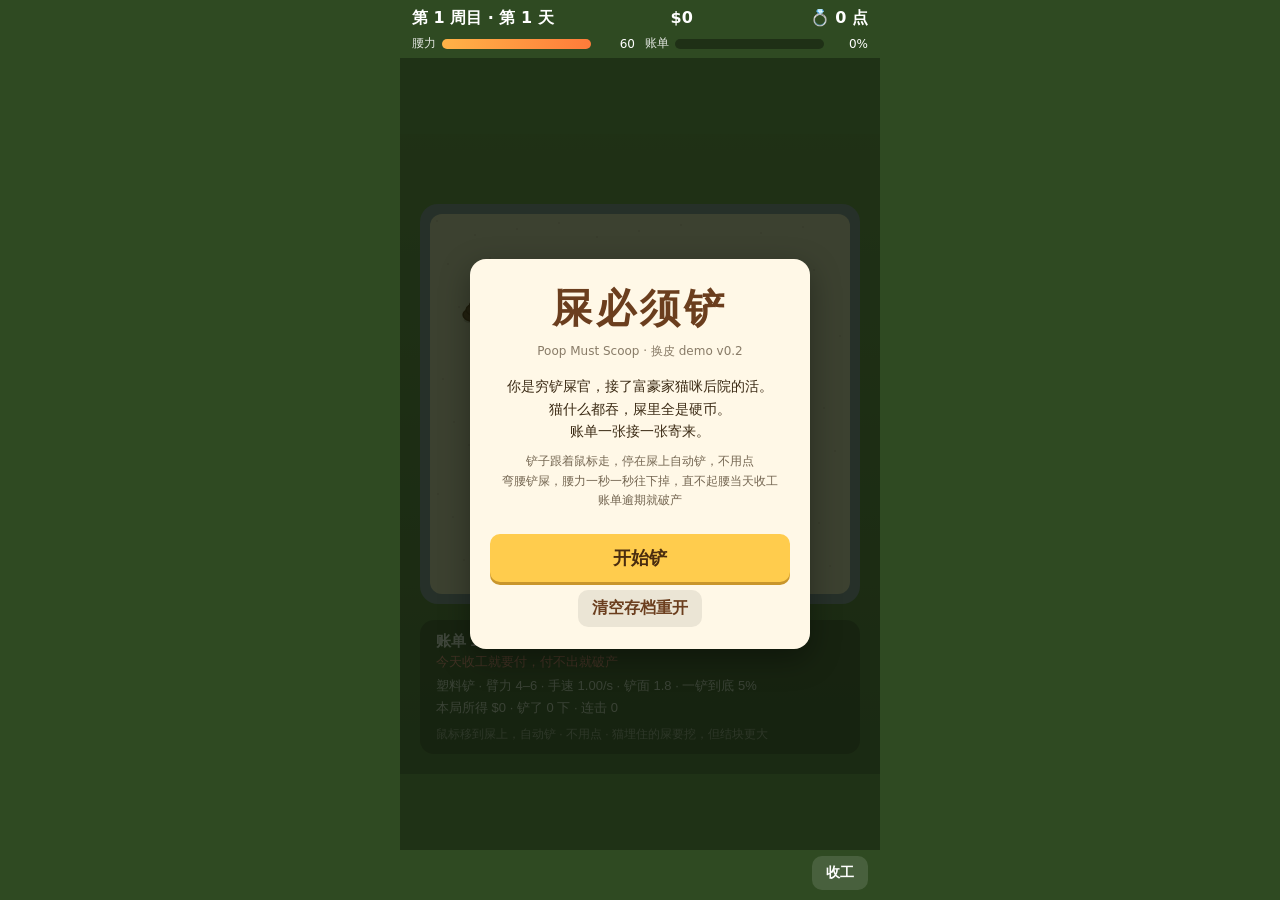
==== index.html @ a47eae33 "feat v0.3: 猫埋屎（猫凭空出现→蹲→拉→扒砂盖住→鼓包破绽→挖开升档） - 猫不再走进来，凭空出现，拉完扒砂 3s [待核]；盖住前铲走最省腰力 - 埋住=砂色鼓包+两只苍蝇破绽，砂层血量 " ====
<!DOCTYPE html>
<html lang="zh-CN">
<head>
<meta charset="utf-8">
<meta name="viewport" content="width=device-width, initial-scale=1, maximum-scale=1, user-scalable=no, viewport-fit=cover">
<meta name="theme-color" content="#5a8f3a">
<title>屎必须铲 Poop Must Scoop</title>
<link rel="stylesheet" href="style.css?v=0.3.0">
</head>
<body>
<div id="app">
  <header id="hud">
    <div class="hud-row">
      <span id="hud-day">第 1 周目 · 第 1 天</span>
      <span id="hud-cans">$0</span>
      <span id="hud-cats">💍 0 点</span>
    </div>
    <div class="hud-bars">
      <div class="bar"><span class="bar-label">腰力</span><div class="bar-track"><div id="bar-stamina" class="bar-fill stamina"></div></div><span id="txt-stamina" class="bar-val">60</span></div>
      <div class="bar"><span class="bar-label">账单</span><div class="bar-track"><div id="bar-clean" class="bar-fill clean"></div></div><span id="txt-clean" class="bar-val">0%</span></div>
    </div>
  </header>
  <div id="stage">
    <canvas id="cv"></canvas>
    <div id="splash" class="overlay">
      <div class="card">
        <h1>屎必须铲</h1>
        <p class="sub">Poop Must Scoop · 换皮 demo v0.2</p>
        <p>你是穷铲屎官，接了富豪家猫咪后院的活。<br>猫什么都吞，屎里全是硬币。<br>账单一张接一张寄来。</p>
        <p class="tip">铲子跟着鼠标走，停在屎上自动铲，不用点<br>弯腰铲屎，腰力一秒一秒往下掉，直不起腰当天收工<br>账单逾期就破产</p>
        <button id="btn-start" class="primary">开始铲</button>
        <button id="btn-reset" class="ghost">清空存档重开</button>
      </div>
    </div>
    <div id="dayend" class="overlay hidden">
      <div class="card wide">
        <h2 id="de-title">收工</h2>
        <div id="de-summary"></div>
        <button id="btn-next" class="primary">下一天</button>
      </div>
    </div>
    <div id="perkpick" class="overlay hidden top">
      <div class="card">
        <h2>账单付清 · 三选一</h2>
        <p class="sub">perk 在本周目内持续（原作规则）</p>
        <div id="perk-list"></div>
      </div>
    </div>
    <div id="bankrupt" class="overlay hidden top">
      <div class="card wide">
        <h2 id="bk-title">破产</h2>
        <div id="bk-summary"></div>
        <h3>戒指 <span id="bk-lp" class="cans">💍 0 点</span></h3>
        <div id="rings"></div>
        <button id="btn-newcycle" class="primary">开始新周目</button>
      </div>
    </div>
  </div>
  <footer id="foot">
    <span id="combo-hint"></span>
    <button id="btn-endday" class="ghost">收工</button>
  </footer>
</div>
<script src="game.js?v=0.3.0"></script>
</body>
</html>
---- style.css ----
*{box-sizing:border-box;margin:0;padding:0;-webkit-tap-highlight-color:transparent}
html,body{height:100%;background:#2f4a22;color:#fff;font-family:-apple-system,"PingFang SC","Noto Sans SC","Microsoft YaHei",system-ui,sans-serif;overflow:hidden}
#app{display:flex;flex-direction:column;height:100%;max-width:480px;margin:0 auto;background:#3f6a2c}
#hud{padding:8px 12px 6px;background:#2f4a22;flex:0 0 auto}
.hud-row{display:flex;justify-content:space-between;font-weight:700;font-size:16px;margin-bottom:6px}
.hud-bars{display:flex;gap:10px}
.bar{flex:1;display:flex;align-items:center;gap:6px;font-size:12px}
.bar-label{opacity:.85;white-space:nowrap}
.bar-track{flex:1;height:10px;background:rgba(0,0,0,.35);border-radius:5px;overflow:hidden}
.bar-fill{height:100%;width:100%;transition:width .15s}
.bar-fill.stamina{background:linear-gradient(90deg,#ffb347,#ff7b3a)}
.bar-fill.clean{background:linear-gradient(90deg,#7ee081,#3cb371)}
.bar-val{width:38px;text-align:right;font-variant-numeric:tabular-nums}
#stage{position:relative;flex:1 1 auto;min-height:0;display:flex;align-items:center;justify-content:center;background:#3f6a2c}
#cv{display:block;width:100%;height:100%;object-fit:contain;touch-action:none;cursor:crosshair;user-select:none}
#foot{flex:0 0 auto;display:flex;justify-content:space-between;align-items:center;padding:6px 12px 10px;padding-bottom:max(10px,env(safe-area-inset-bottom));background:#2f4a22;font-size:14px}
#combo-hint{opacity:.8}
button{font:inherit;border:0;border-radius:10px;padding:10px 18px;cursor:pointer;font-weight:700}
button.primary{background:#ffcc4d;color:#4a2c0f;font-size:18px;padding:12px 28px;box-shadow:0 3px 0 #c9962c}
button.primary:active{transform:translateY(2px);box-shadow:0 1px 0 #c9962c}
button.ghost{background:rgba(255,255,255,.12);color:#fff;padding:8px 14px}
button:disabled{opacity:.45;cursor:default}
.overlay{position:absolute;inset:0;background:rgba(20,30,15,.72);display:flex;align-items:center;justify-content:center;padding:14px;z-index:5}
.overlay.hidden{display:none}
.card{background:#fff8e7;color:#3b2a14;border-radius:16px;padding:22px 20px;text-align:center;max-width:340px;width:100%;box-shadow:0 10px 30px rgba(0,0,0,.35)}
.card.wide{max-width:400px;max-height:100%;overflow:auto;text-align:left}
.card h1{font-size:40px;letter-spacing:4px;color:#6b3e1e}
.card .sub{font-size:12px;opacity:.6;margin-bottom:14px}
.card p{line-height:1.6;margin-bottom:10px;font-size:14px}
.card .tip{font-size:12px;opacity:.7}
.card h2{font-size:22px;color:#6b3e1e;margin-bottom:8px}
.card h3{font-size:16px;margin:12px 0 6px;display:flex;justify-content:space-between;align-items:center}
.card .cans{font-weight:700;color:#b8760f}
.card .primary{margin-top:14px;width:100%}
.card .ghost{margin-top:8px;background:rgba(0,0,0,.08);color:#6b3e1e}
.summary{display:grid;grid-template-columns:1fr 1fr;gap:6px 12px;font-size:14px;background:rgba(0,0,0,.05);padding:10px;border-radius:10px}
.summary b{color:#6b3e1e}
.catmsg{margin-top:8px;font-size:14px;line-height:1.5;min-height:1.5em;color:#3b5a24}
#shop{display:flex;flex-direction:column;gap:6px}
.item{display:flex;align-items:center;gap:8px;background:#fff;border-radius:10px;padding:8px 10px;font-size:13px}
.item .ico{font-size:22px;width:30px;text-align:center}
.item .info{flex:1;min-width:0}
.item .name{font-weight:700}
.item .desc{opacity:.7;font-size:12px}
.item button{background:#ffcc4d;color:#4a2c0f;padding:6px 10px;border-radius:8px;white-space:nowrap;font-size:13px;box-shadow:0 2px 0 #c9962c}
.item button:disabled{background:#ddd;box-shadow:none;color:#888}
.item.max button{background:#cfe8c2;color:#2f4a22;box-shadow:none}
/* v0.2 */
.overlay.top{z-index:6}
.sect{background:rgba(0,0,0,.05);border-radius:10px;padding:10px;margin-top:8px;font-size:14px}
.sect.bill{background:#fff3d6}
.sect.bill.danger{background:#ffe0dc}
.sect-t{font-weight:700;color:#6b3e1e;margin-bottom:6px;line-height:1.4}
.sect .sub{font-weight:400;font-size:12px;opacity:.7}
.sub{font-size:12px;opacity:.7;margin-top:6px;line-height:1.4}
.src{font-size:11px;opacity:.5}
button.sm{font-size:15px;padding:9px 16px;margin-top:6px;width:100%}
button.ghost.danger{background:#e2493d;color:#fff;margin-top:6px;width:100%}
.grid{display:grid;grid-template-columns:1fr 1fr;gap:6px}
.grid .item{padding:6px 8px;font-size:12px;flex-direction:column;align-items:stretch;gap:4px}
.grid .item .desc{font-size:11px}
.grid .item button{width:100%;padding:5px 6px}
#perk-list{display:flex;flex-direction:column;gap:8px;margin-top:10px}
.perk{background:#fff;color:#3b2a14;text-align:left;padding:10px 12px;border-radius:12px;border:2px solid #ffcc4d;box-shadow:0 3px 0 #c9962c}
.perk .name{font-weight:700;font-size:15px;color:#6b3e1e}
.perk .desc{font-size:13px;font-weight:400;margin-top:2px}
.perk .src{margin-top:2px;display:block}
.card h3 .cans{font-size:14px}
/* 技能树 SVG */
.tree-svg{width:100%;height:auto;display:block;background:#f3ead6;border-radius:12px;margin-top:6px;user-select:none}
.tree-svg .edge{stroke:#c9b48a;stroke-width:3;stroke-dasharray:6 5}
.tree-svg .edge.on{stroke:#b8760f;stroke-dasharray:none}
.tree-svg .node{cursor:pointer}
.tree-svg .node circle{fill:#fff;stroke:#c9b48a;stroke-width:2.5;stroke-dasharray:5 4}
.tree-svg .node.afford circle{stroke:#e0a52c;stroke-dasharray:none;fill:#fff6dc}
.tree-svg .node.bought circle{fill:#ffcc4d;stroke:#b8760f;stroke-dasharray:none}
.tree-svg .node.maxed circle{fill:#cfe8c2;stroke:#3b5a24}
.tree-svg .node.locked circle{fill:#eee;stroke:#bbb;stroke-dasharray:4 4}
.tree-svg .node.sel circle{stroke:#e2493d;stroke-width:4;stroke-dasharray:none}
.tree-svg text{text-anchor:middle;font-family:-apple-system,"PingFang SC",sans-serif;pointer-events:none;fill:#3b2a14}
.tree-svg .nm{font-size:11px;font-weight:700}
.tree-svg .lv{font-size:10px;opacity:.75}
.tree-svg .node.locked text{fill:#999}
#tree-detail{margin-top:6px}

.bar-fill.stamina.low{background:linear-gradient(90deg,#ff5a4a,#e2493d);animation:pulse .5s infinite alternate}
@keyframes pulse{from{opacity:1}to{opacity:.55}}
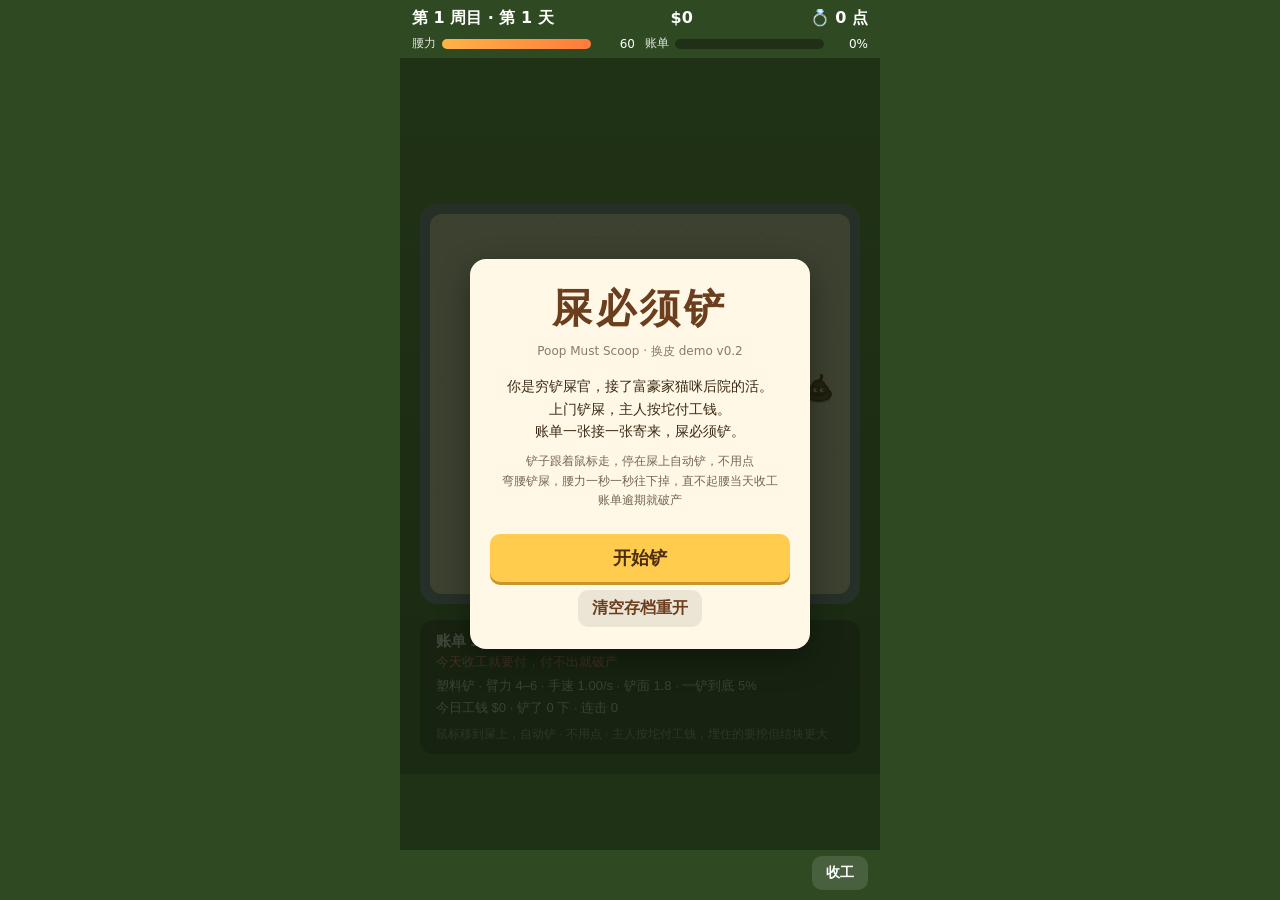
==== commit 7b470611: "feat: 钱的说法改方案 A——上门铲屎按坨计费，主人付工钱；3% 档=猫屎咖啡彩蛋 Co-Authored-By: Claude Fable 5.1 <noreply@anthropic.com>" ====
--- a/index.html
+++ b/index.html
@@ -5,7 +5,7 @@
 <meta name="viewport" content="width=device-width, initial-scale=1, maximum-scale=1, user-scalable=no, viewport-fit=cover">
 <meta name="theme-color" content="#5a8f3a">
 <title>屎必须铲 Poop Must Scoop</title>
-<link rel="stylesheet" href="style.css?v=0.3.0">
+<link rel="stylesheet" href="style.css?v=0.3.1">
 </head>
 <body>
 <div id="app">
@@ -26,7 +26,7 @@
       <div class="card">
         <h1>屎必须铲</h1>
         <p class="sub">Poop Must Scoop · 换皮 demo v0.2</p>
-        <p>你是穷铲屎官，接了富豪家猫咪后院的活。<br>猫什么都吞，屎里全是硬币。<br>账单一张接一张寄来。</p>
+        <p>你是穷铲屎官，接了富豪家猫咪后院的活。<br>上门铲屎，主人按坨付工钱。<br>账单一张接一张寄来，屎必须铲。</p>
         <p class="tip">铲子跟着鼠标走，停在屎上自动铲，不用点<br>弯腰铲屎，腰力一秒一秒往下掉，直不起腰当天收工<br>账单逾期就破产</p>
         <button id="btn-start" class="primary">开始铲</button>
         <button id="btn-reset" class="ghost">清空存档重开</button>
@@ -61,6 +61,6 @@
     <button id="btn-endday" class="ghost">收工</button>
   </footer>
 </div>
-<script src="game.js?v=0.3.0"></script>
+<script src="game.js?v=0.3.1"></script>
 </body>
 </html>
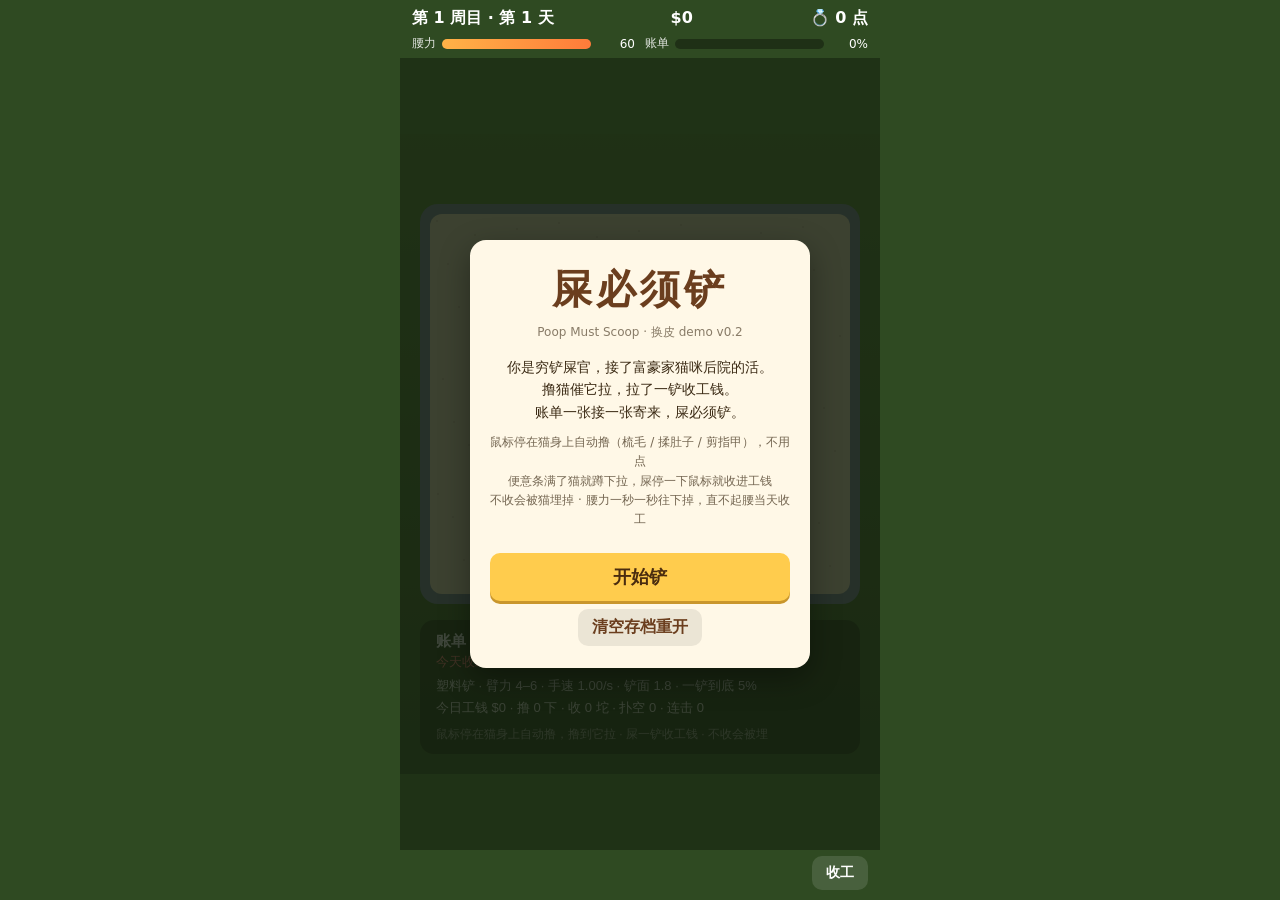
==== commit 2833d1c2: "feat v0.4: 猫做目标、屎做掉落——撸猫催便，拉了一铲收工钱 - 悬停在猫上自动撸（狸花梳毛/大橘揉肚子/暹罗剪指甲），便意=原作猪血量，满了蹲下拉 - 屎血量 1，一铲收工钱；不收 3s 后" ====
--- a/index.html
+++ b/index.html
@@ -5,7 +5,7 @@
 <meta name="viewport" content="width=device-width, initial-scale=1, maximum-scale=1, user-scalable=no, viewport-fit=cover">
 <meta name="theme-color" content="#5a8f3a">
 <title>屎必须铲 Poop Must Scoop</title>
-<link rel="stylesheet" href="style.css?v=0.3.1">
+<link rel="stylesheet" href="style.css?v=0.4.0">
 </head>
 <body>
 <div id="app">
@@ -26,8 +26,8 @@
       <div class="card">
         <h1>屎必须铲</h1>
         <p class="sub">Poop Must Scoop · 换皮 demo v0.2</p>
-        <p>你是穷铲屎官，接了富豪家猫咪后院的活。<br>上门铲屎，主人按坨付工钱。<br>账单一张接一张寄来，屎必须铲。</p>
-        <p class="tip">铲子跟着鼠标走，停在屎上自动铲，不用点<br>弯腰铲屎，腰力一秒一秒往下掉，直不起腰当天收工<br>账单逾期就破产</p>
+        <p>你是穷铲屎官，接了富豪家猫咪后院的活。<br>撸猫催它拉，拉了一铲收工钱。<br>账单一张接一张寄来，屎必须铲。</p>
+        <p class="tip">鼠标停在猫身上自动撸（梳毛 / 揉肚子 / 剪指甲），不用点<br>便意条满了猫就蹲下拉，屎停一下鼠标就收进工钱<br>不收会被猫埋掉 · 腰力一秒一秒往下掉，直不起腰当天收工</p>
         <button id="btn-start" class="primary">开始铲</button>
         <button id="btn-reset" class="ghost">清空存档重开</button>
       </div>
@@ -61,6 +61,6 @@
     <button id="btn-endday" class="ghost">收工</button>
   </footer>
 </div>
-<script src="game.js?v=0.3.1"></script>
+<script src="game.js?v=0.4.0"></script>
 </body>
 </html>
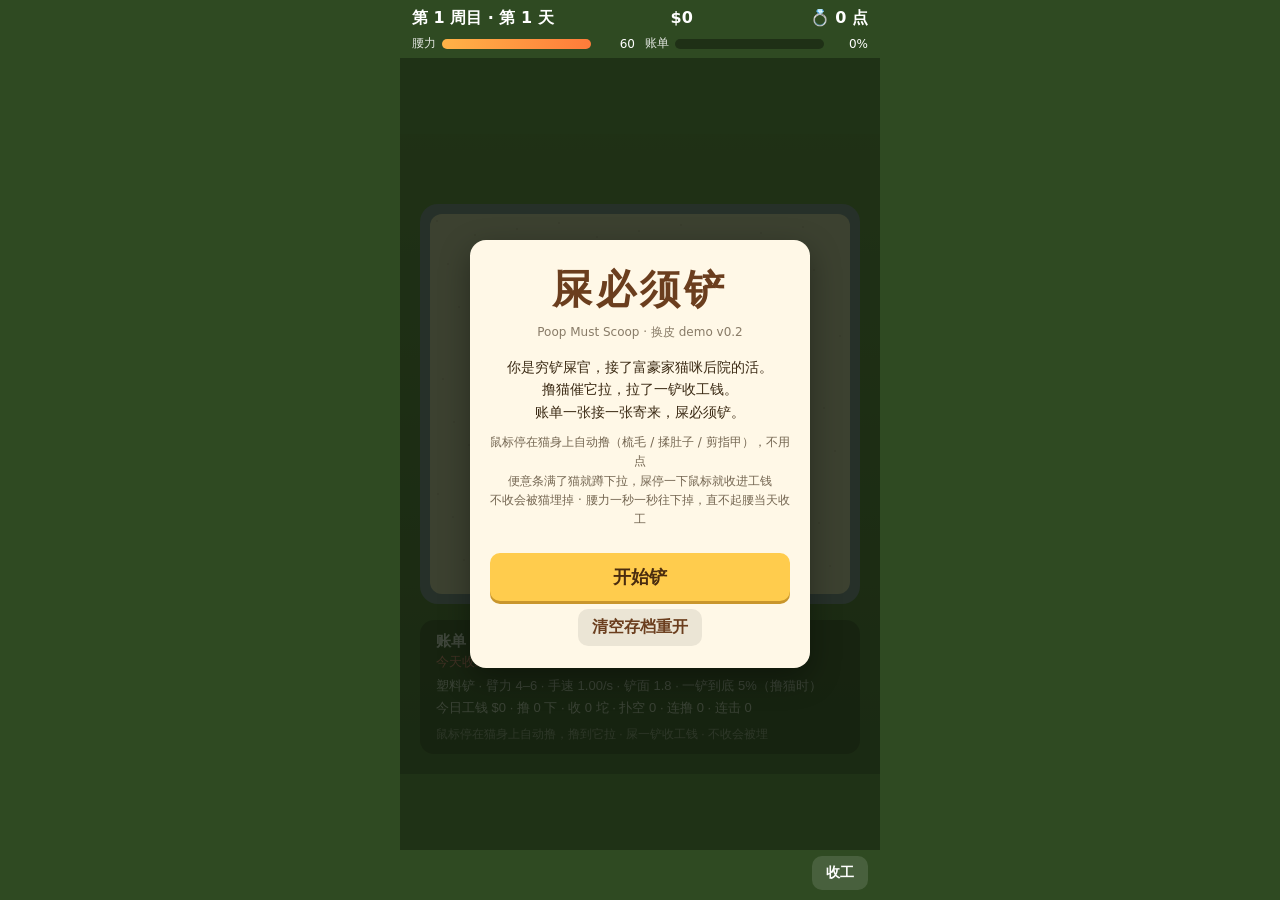
==== commit 3e75edbe: "fix: 一铲到底/连击/精准度只针对猫，收屎不计不断；结算加一铲多坨、连撸计数；名字保留铲字 Co-Authored-By: Claude Fable 5.1 <noreply@anthropic." ====
--- a/index.html
+++ b/index.html
@@ -5,7 +5,7 @@
 <meta name="viewport" content="width=device-width, initial-scale=1, maximum-scale=1, user-scalable=no, viewport-fit=cover">
 <meta name="theme-color" content="#5a8f3a">
 <title>屎必须铲 Poop Must Scoop</title>
-<link rel="stylesheet" href="style.css?v=0.4.0">
+<link rel="stylesheet" href="style.css?v=0.5.1">
 </head>
 <body>
 <div id="app">
@@ -33,10 +33,9 @@
       </div>
     </div>
     <div id="dayend" class="overlay hidden">
-      <div class="card wide">
-        <h2 id="de-title">收工</h2>
-        <div id="de-summary"></div>
-        <button id="btn-next" class="primary">下一天</button>
+      <div class="card wide settle">
+        <div class="settle-head"><h2 id="de-title">腰酸了！</h2><span id="de-cash" class="cashpill">$0</span></div>
+        <div id="de-body"></div>
       </div>
     </div>
     <div id="perkpick" class="overlay hidden top">
@@ -61,6 +60,6 @@
     <button id="btn-endday" class="ghost">收工</button>
   </footer>
 </div>
-<script src="game.js?v=0.4.0"></script>
+<script src="game.js?v=0.5.1"></script>
 </body>
 </html>
--- a/style.css
+++ b/style.css
@@ -85,3 +85,75 @@
 
 .bar-fill.stamina.low{background:linear-gradient(90deg,#ff5a4a,#e2493d);animation:pulse .5s infinite alternate}
 @keyframes pulse{from{opacity:1}to{opacity:.55}}
+/* 猫图鉴 */
+.cats{display:grid;grid-template-columns:repeat(3,1fr);gap:6px}
+.cat{background:#fff;border-radius:10px;padding:8px 6px;text-align:center;font-size:12px}
+.cat.locked{background:#eee;color:#888}
+.cat .em{font-size:26px;line-height:1.2}
+.cat .nm{font-weight:700;margin-top:2px}
+.cat .ds{font-size:11px;opacity:.75;line-height:1.35}
+.cat .src{display:block;margin-top:2px}
+
+/* v0.5 结算页：手软了 → 腰酸了 */
+.card.settle{background:#2a2118;color:#f3e9d6;max-width:440px}
+.card.settle h2{color:#f3e9d6;text-align:center;font-size:26px;margin:0}
+.settle-head{display:flex;justify-content:space-between;align-items:center;margin-bottom:10px}
+.cashpill{background:#3a2f22;border-radius:20px;padding:6px 14px;font-weight:700;color:#ffcc4d;font-variant-numeric:tabular-nums}
+.panels{display:grid;grid-template-columns:1fr 1fr;gap:8px}
+.panel{background:#1b1510;border-radius:10px;padding:10px;font-size:13px}
+.kv{display:flex;justify-content:space-between;padding:4px 0;border-bottom:1px solid rgba(255,255,255,.06)}
+.kv span{color:#d6b98a}.kv b{color:#fff}
+.kv.total b{color:#ffcc4d;font-size:16px}
+.denoms{display:flex;gap:8px;padding:6px 0;font-size:12px;flex-wrap:wrap}
+.denoms i{display:inline-block;width:11px;height:11px;border-radius:50%;margin-right:3px;vertical-align:-1px}
+.denoms i.gem{border-radius:2px;transform:rotate(45deg) scale(.85)}
+.bycat{display:flex;gap:10px;padding:6px 0;font-size:15px;flex-wrap:wrap}
+.catlv{margin-top:8px;background:#1b1510;border-radius:10px;padding:8px 10px;display:grid;grid-template-columns:1fr 1fr;gap:4px 12px}
+.catlv .row{display:flex;align-items:center;gap:6px;font-size:11px;color:#d6b98a}
+.catlv .row .l{min-width:44px;white-space:nowrap;font-size:10px}
+.catlv .row .bar-track{flex:1;height:6px;background:rgba(255,255,255,.12)}
+.catlv .row .bar-fill{background:#7ee081}
+.catlv .row .e{width:20px;text-align:center}
+.catlv .row.locked{opacity:.5}
+.card.settle .sect{background:#1b1510}
+.card.settle .sect-t{color:#ffcc4d}
+.card.settle .sub{color:#d6b98a;opacity:.85}
+.btns3{display:grid;grid-template-columns:1fr 1.3fr 1fr;gap:8px;margin-top:12px}
+.btns3 button{padding:12px 6px;font-size:15px;line-height:1.15}
+.btns3 button small{display:block;font-size:11px;font-weight:400;opacity:.85}
+.btns3 .ghost{background:#3a2f22;color:#f3e9d6;border:1px solid #6b5a3e}
+.btns3 .primary.urgent{background:#c0392b;color:#fff;box-shadow:0 3px 0 #7d1f16}
+.tabs{display:flex;justify-content:center;gap:4px;margin-bottom:10px;border-bottom:1px solid rgba(255,255,255,.1)}
+.tab{background:none;color:#a89474;padding:8px 12px;border-radius:0;font-size:15px}
+.tab.on{color:#fff;border-bottom:3px solid #ffcc4d}
+.billpaper{background:#f7efdc;color:#3b2a14;border-radius:4px;padding:16px 14px;text-align:center;font-family:"Courier New",ui-monospace,monospace;box-shadow:0 6px 16px rgba(0,0,0,.4)}
+.billpaper.danger{background:#f9dcd6}
+.bp-from{font-size:10px;letter-spacing:1px;opacity:.6;text-align:left}
+.bp-name{font-size:22px;font-weight:700;text-align:left;margin:4px 0 10px;border-bottom:1px dashed #b9a98a;padding-bottom:8px}
+.bp-note{font-size:11px;opacity:.7;text-align:left;margin-bottom:12px}
+.bp-amt-l,.bp-due-l{font-size:11px;color:#8e3b3b;margin-top:6px}
+.bp-amt{font-size:34px;font-weight:700}
+.bp-due{font-size:20px;font-weight:700}
+.billpaper .src{display:block;margin-top:8px}
+.billpaper .sub{color:#3b2a14}
+.billpaper .primary.sm{font-family:inherit}
+/* 技能树格子网 */
+.tree-svg{background:#1b1510}
+.tree-svg .edge{stroke:#4a3d2c;stroke-width:3;stroke-dasharray:none}
+.tree-svg .edge.mid{stroke:#8a6a1f}
+.tree-svg .edge.on{stroke:#ffcc4d}
+.tree-svg .node rect{fill:#2a2118;stroke:var(--br,#6b5a3e);stroke-width:2.5;stroke-dasharray:none;transition:filter .15s}
+.tree-svg .node.afford rect{stroke:#ffcc4d;filter:drop-shadow(0 0 6px rgba(255,204,77,.7))}
+.tree-svg .node.bought rect{fill:var(--br,#6b5a3e);stroke:#ffcc4d}
+.tree-svg .node.maxed rect{fill:#3e6b3a;stroke:#7ee081}
+.tree-svg .node.locked rect,.tree-svg .node.peek rect{fill:#1f1a14;stroke:#3a3128}
+.tree-svg .node.sel rect{stroke:#fff;stroke-width:3.5}
+.tree-svg text.ico{font-size:20px;text-anchor:middle;pointer-events:none}
+.tree-svg .node.peek text.ico,.tree-svg .node.locked text.ico{opacity:.45}
+.tree-svg text.lv{font-size:10px;fill:#d6b98a;text-anchor:middle;font-weight:700}
+.dot{display:inline-block;width:10px;height:10px;border-radius:50%;margin-right:6px;vertical-align:-1px}
+.card.settle .item{background:#1b1510;color:#f3e9d6}
+.card.settle .item .desc{color:#d6b98a}
+.card.settle .cat{background:#1b1510;color:#f3e9d6}
+.card.settle .cat.locked{background:#15110d;color:#7a6a55}
+.card.settle #tree-detail{margin-top:6px}
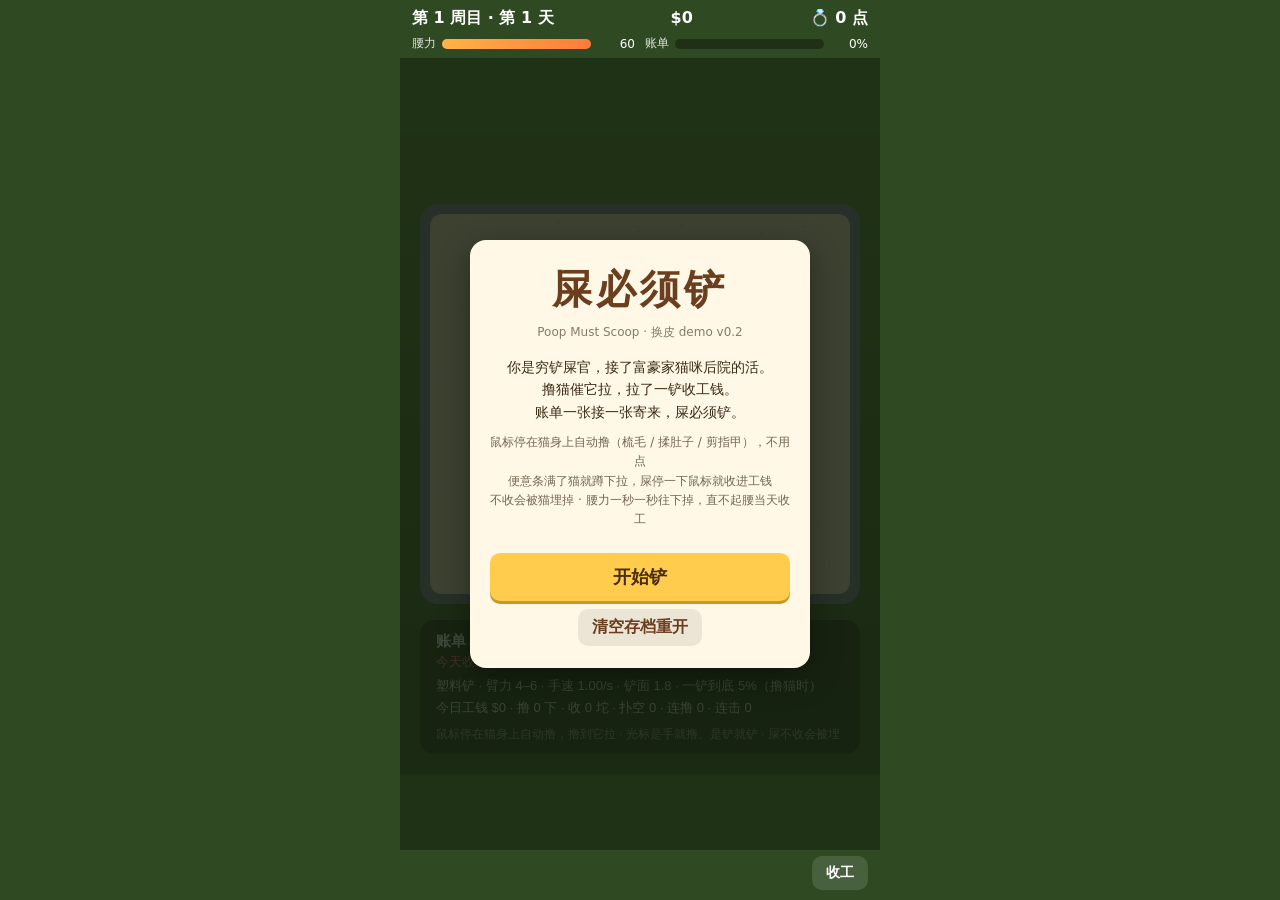
==== commit 3b619217: "feat: 撸/铲意图判定定稿——出手瞬间按最近对象定意图，撸有前摇会扑空且不变铲，铲无前摇即收；光标=下一下意图 Co-Authored-By: Claude Fable 5.1 <noreply@" ====
--- a/index.html
+++ b/index.html
@@ -5,7 +5,7 @@
 <meta name="viewport" content="width=device-width, initial-scale=1, maximum-scale=1, user-scalable=no, viewport-fit=cover">
 <meta name="theme-color" content="#5a8f3a">
 <title>屎必须铲 Poop Must Scoop</title>
-<link rel="stylesheet" href="style.css?v=0.5.1">
+<link rel="stylesheet" href="style.css?v=0.5.2">
 </head>
 <body>
 <div id="app">
@@ -60,6 +60,6 @@
     <button id="btn-endday" class="ghost">收工</button>
   </footer>
 </div>
-<script src="game.js?v=0.5.1"></script>
+<script src="game.js?v=0.5.2"></script>
 </body>
 </html>
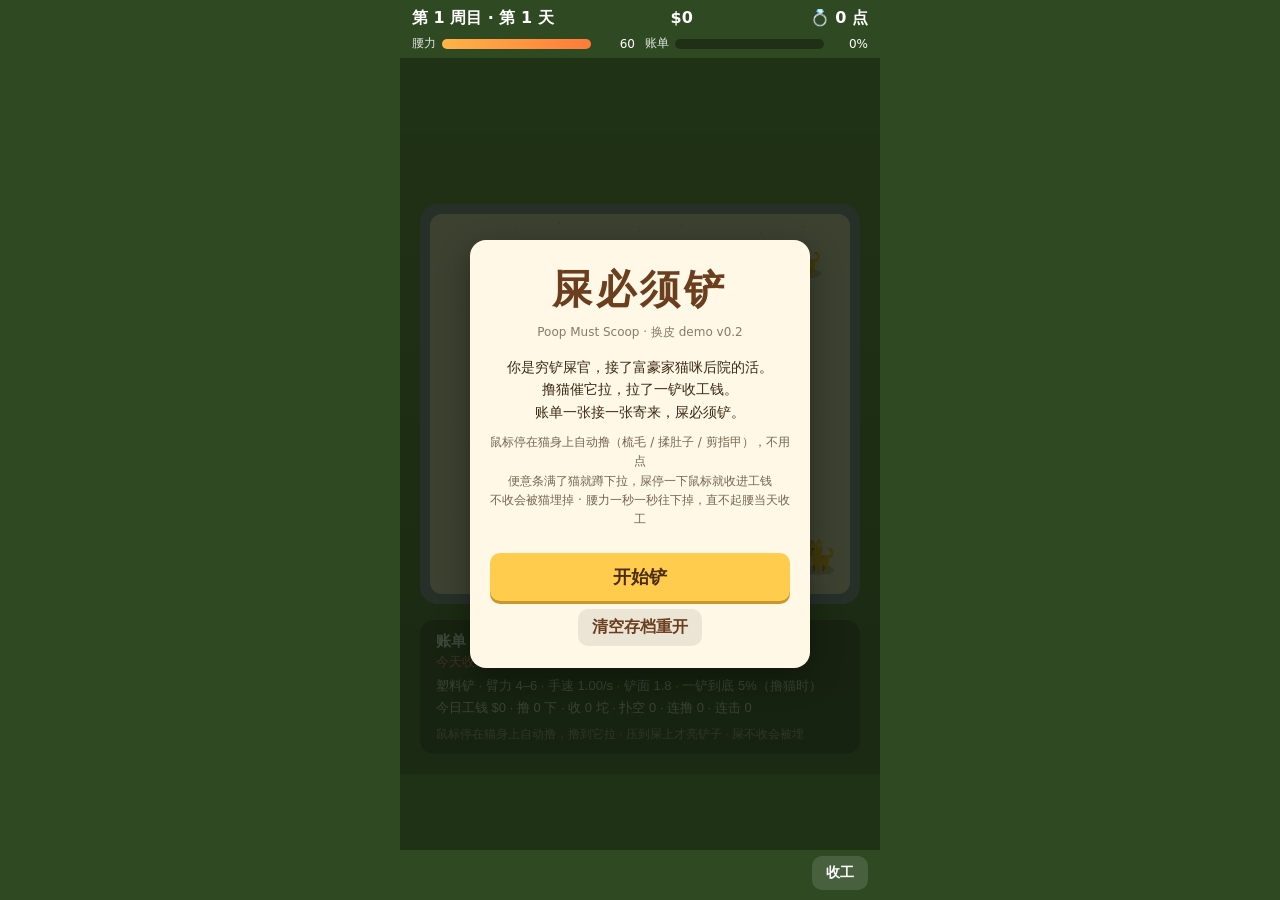
==== commit f8c081e8: "fix: 光标默认是手，只有压在屎上才亮铲子 Co-Authored-By: Claude Fable 5.1 <noreply@anthropic.com> Claude-Session: http" ====
--- a/index.html
+++ b/index.html
@@ -5,7 +5,7 @@
 <meta name="viewport" content="width=device-width, initial-scale=1, maximum-scale=1, user-scalable=no, viewport-fit=cover">
 <meta name="theme-color" content="#5a8f3a">
 <title>屎必须铲 Poop Must Scoop</title>
-<link rel="stylesheet" href="style.css?v=0.5.2">
+<link rel="stylesheet" href="style.css?v=0.5.3">
 </head>
 <body>
 <div id="app">
@@ -60,6 +60,6 @@
     <button id="btn-endday" class="ghost">收工</button>
   </footer>
 </div>
-<script src="game.js?v=0.5.2"></script>
+<script src="game.js?v=0.5.3"></script>
 </body>
 </html>
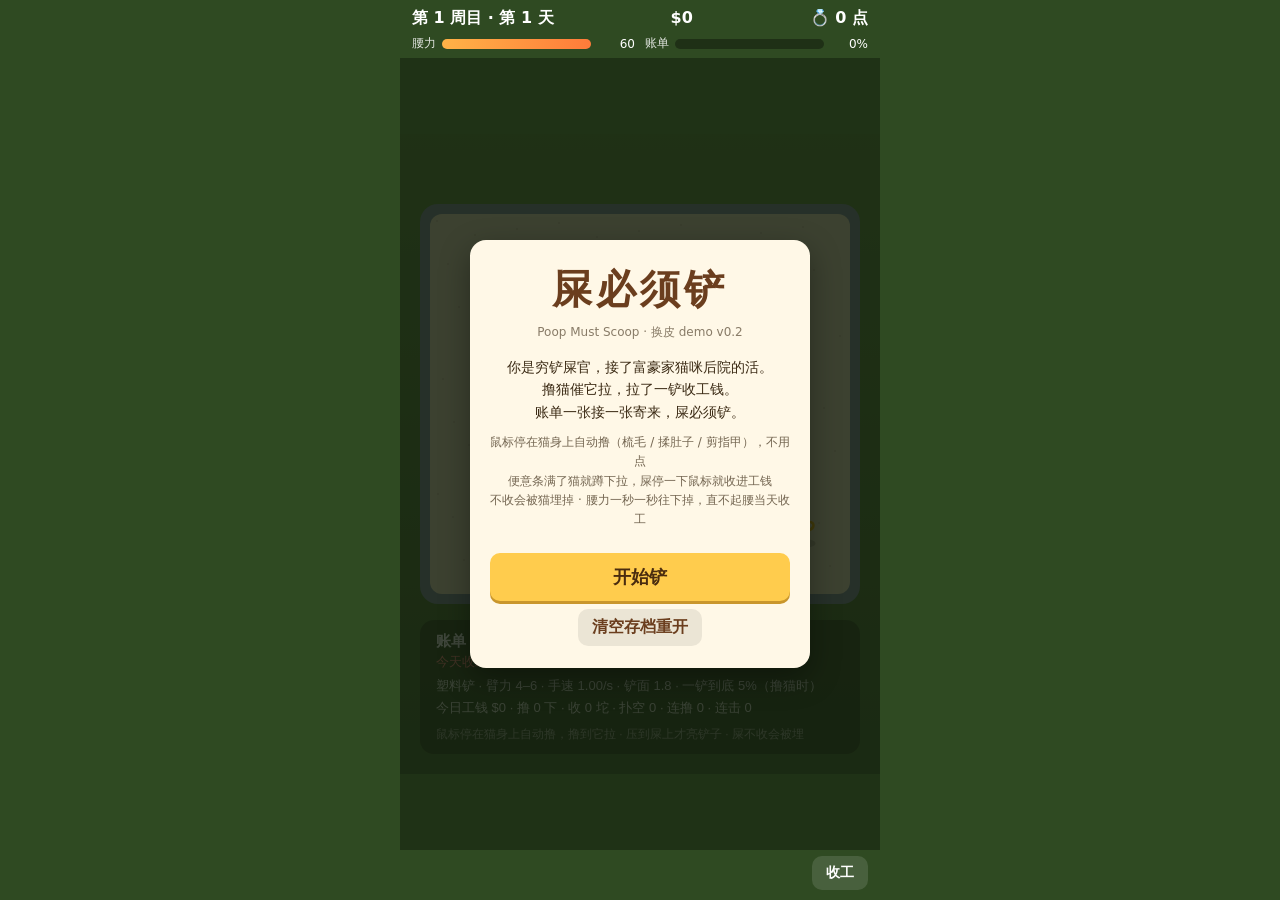
==== commit 66efca2d: "feat v0.6: 猫拉屎不让人看 + 前两天即教学 - 便意满了猫蹲下，手压着(铲面+40px)就憋着「👀 等你走开」，手离开读条 2s 才走，回来暂停不倒退 [待核] - 教学 = 第 1、2 " ====
--- a/index.html
+++ b/index.html
@@ -5,7 +5,7 @@
 <meta name="viewport" content="width=device-width, initial-scale=1, maximum-scale=1, user-scalable=no, viewport-fit=cover">
 <meta name="theme-color" content="#5a8f3a">
 <title>屎必须铲 Poop Must Scoop</title>
-<link rel="stylesheet" href="style.css?v=0.5.3">
+<link rel="stylesheet" href="style.css?v=0.6.0">
 </head>
 <body>
 <div id="app">
@@ -60,6 +60,6 @@
     <button id="btn-endday" class="ghost">收工</button>
   </footer>
 </div>
-<script src="game.js?v=0.5.3"></script>
+<script src="game.js?v=0.6.0"></script>
 </body>
 </html>
--- a/style.css
+++ b/style.css
@@ -157,3 +157,4 @@
 .card.settle .cat{background:#1b1510;color:#f3e9d6}
 .card.settle .cat.locked{background:#15110d;color:#7a6a55}
 .card.settle #tree-detail{margin-top:6px}
+.tuttip{background:#3a2f22;border:1px solid #ffcc4d;color:#ffe9b8;border-radius:10px;padding:10px 12px;font-size:13px;line-height:1.5;margin-bottom:10px}
